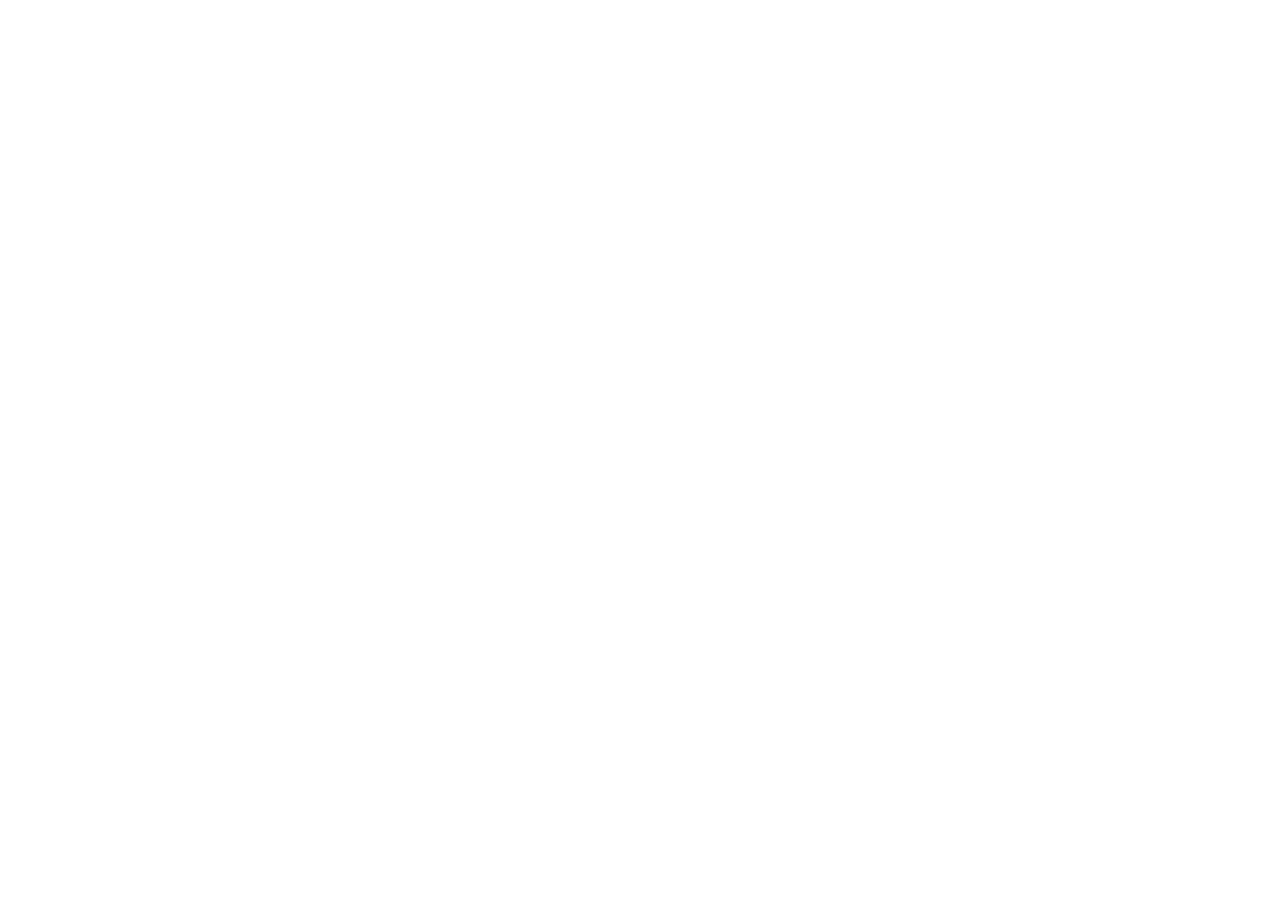
==== pages/sobre.html @ 2f2902b5 "Subindo alguns arquivos para padronizarmos o projeto" ====
<!DOCTYPE html>
<html lang="pt-br">
<head>
    <meta charset="UTF-8">
    <meta name="viewport" content="width=device-width, initial-scale=1.0">
    <title>Sobre</title>
</head>
<body>
    
</body>
</html>
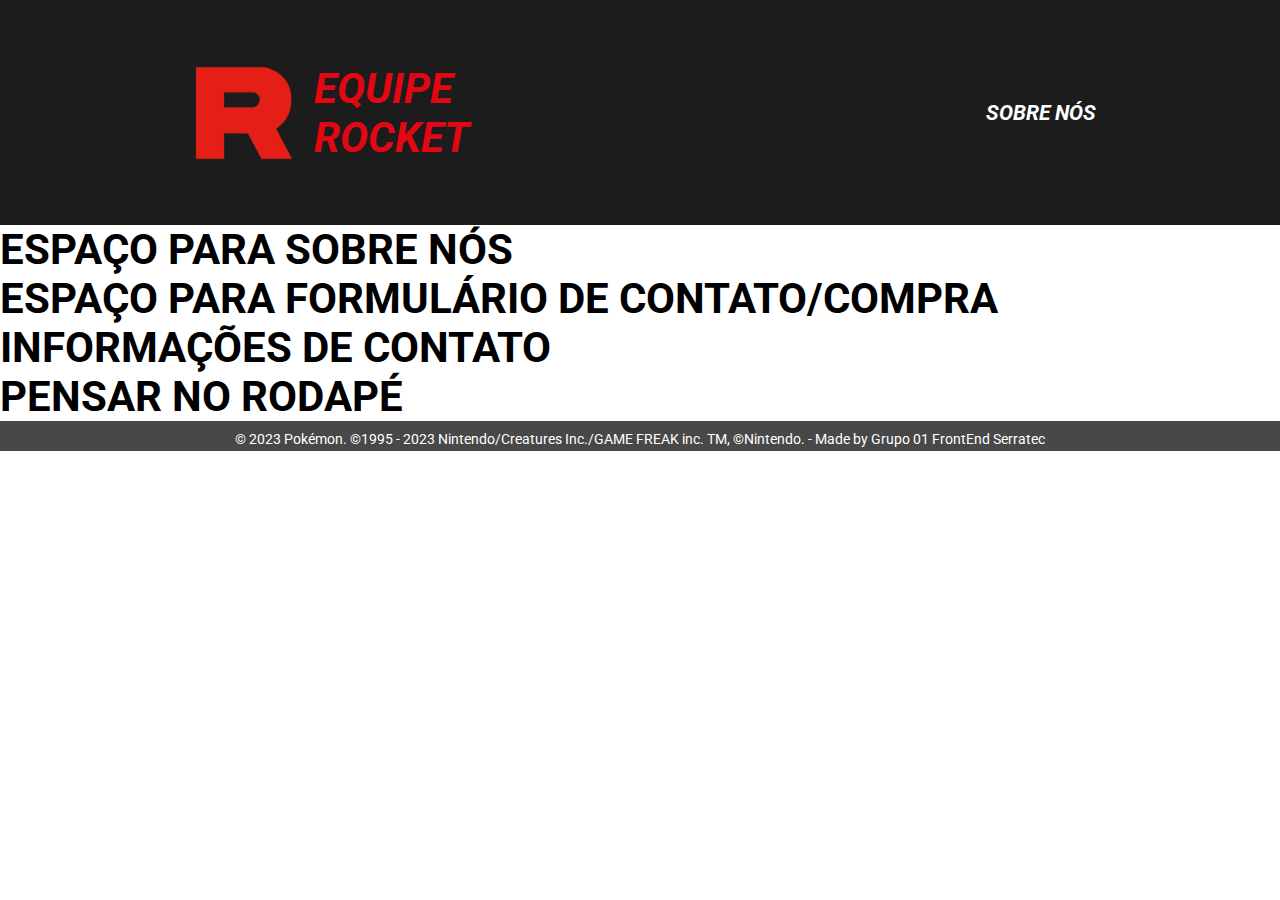
==== commit c874696b: "Segue mais alterações" ====
--- a/pages/sobre.html
+++ b/pages/sobre.html
@@ -4,8 +4,61 @@
     <meta charset="UTF-8">
     <meta name="viewport" content="width=device-width, initial-scale=1.0">
     <title>Sobre</title>
+    <title>Equipe Rocket</title>
+    <link rel="stylesheet" href="../css/bootstrap-grid.min.css">
+    <link rel="stylesheet" href="https://cdnjs.cloudflare.com/ajax/libs/font-awesome/5.15.3/css/all.min.css">
+    <link rel="stylesheet" href="../css/base.css">
+    <link rel="stylesheet" href="../css/layout.css">
+    <link rel="stylesheet" href="../css/componentes.css">
+    <link rel="preconnect" href="https://fonts.gstatic.com" crossorigin>
+    <link
+        href="https://fonts.googleapis.com/css2?family=Roboto:ital,wght@0,100;0,300;0,400;0,500;0,700;0,900;1,100;1,300;1,400;1,500;1,700;1,900&display=swap"
+        rel="stylesheet">
+    <link rel="shortcut icon" href="../img/meouth_favcon.ico" type="image/x-icon">
 </head>
 <body>
-    
+    <!-- CABEÇALHO -->
+    <header class="layout-cabecalho">
+        <a href="http://127.0.0.1:5500/index.html">
+            <div class="logo">
+                <img src="../img/Team_Rocket_Logo.png" alt="Logo Equipe Rocket">
+                <h1>EQUIPE ROCKET</h1>
+            </div>
+        </a>
+        <nav>
+            <a href="http://127.0.0.1:5500/pages/sobre.html">SOBRE NÓS</a>
+        </nav>
+    </header>
+    <!-- FIM CABEÇALHO -->
+
+    <!-- Espaço para o Sobre nós -->
+    <section>
+        <h1>ESPAÇO PARA SOBRE NÓS</h1>
+    </section>
+    <!-- Fim do espaço sobre nós -->
+
+    <!-- ESPAÇO PARA FORMULÁRIO -->
+    <section>
+        <h1>ESPAÇO PARA FORMULÁRIO DE CONTATO/COMPRA</h1>
+    </section>
+    <!-- FIM DO ESPAÇO PARA FORMULÁRIO -->
+
+    <!-- INICIO INFORMAÇÕES DE CONTATO -->
+    <section>
+        <h1>INFORMAÇÕES DE CONTATO</h1>
+    </section>
+    <!-- FIM INFORMAÇÕES DE CONTATO -->
+
+    <!-- RODAPÉ (PENSAR) -->
+    <footer>
+        <h1>PENSAR NO RODAPÉ</h1>
+    </footer>
+
+    <!-- COPYRIGHT -->
+    <footer class="copyright">
+        <p>&copy; 2023 Pokémon. &copy;1995 - 2023 Nintendo/Creatures Inc./GAME FREAK inc. TM, &copy;Nintendo. - Made by
+            Grupo 01 FrontEnd Serratec</p>
+    </footer>
+    <!-- FIM COPYRIGHT -->
 </body>
 </html>--- a/css/base.css
+++ b/css/base.css
@@ -0,0 +1,65 @@
+*{
+    margin: 0;
+    padding: 0;
+    
+    font-family: 'Roboto', sans-serif;
+    font-size: 14px;
+    box-sizing: border-box;
+}
+
+@media screen and (max-width: 768px) {
+    h1 {
+        font-size: 2.5rem; /* Tamanho responsivo para h1 */
+    }
+
+    h2 {
+        font-size: 2rem; /* Tamanho responsivo para h2 */
+    }
+
+    h3 {
+        font-size: 1.75rem; /* Tamanho responsivo para h3 */
+    }
+
+    h4 {
+        font-size: 1.5rem; /* Tamanho responsivo para h4 */
+    }
+
+    h5 {
+        font-size: 1.25rem; /* Tamanho responsivo para h5 */
+    }
+
+    h6 {
+        font-size: 1rem; /* Tamanho responsivo para h6 */
+    }
+}
+
+
+@media screen and (min-width: 769px) {
+    h1 {
+        font-size: 3rem; /* Tamanho responsivo para h1 */
+    }
+
+    h2 {
+        font-size: 2.5rem; /* Tamanho responsivo para h2 */
+    }
+
+    h3 {
+        font-size: 2rem; /* Tamanho responsivo para h3 */
+    }
+
+    h4 {
+        font-size: 1.75rem; /* Tamanho responsivo para h4 */
+    }
+
+    h5 {
+        font-size: 1.5rem; /* Tamanho responsivo para h5 */
+    }
+
+    h6 {
+        font-size: 1.25rem; /* Tamanho responsivo para h6 */
+    }
+}
+
+@media (max-width: 800px){
+    
+}--- a/css/layout.css
+++ b/css/layout.css
@@ -0,0 +1,124 @@
+.layout-cabecalho {
+    width: 100%;
+    height: 25vh;
+
+    display: flex;
+    justify-content: space-around;
+    align-items: center;
+
+    color: #ffffff;
+    background-color: #1c1c1c;
+}
+
+body {
+    width: 100%;
+    min-height: 100vh;
+}
+
+.logo {
+    height: 10vh;
+    max-width: 80%;
+
+    display: flex;
+    align-items: center;
+}
+
+.layout-principal {
+    background-color: #000000;
+}
+
+.container-principal {
+    margin: 15vh auto;
+    margin-top: -5px;
+    margin-left: 10%;
+    margin-right: 10%;
+    padding-top: 30px;
+    padding-bottom: 30px;
+    max-width: 80%;
+
+    display: flex;
+    align-items: center;
+}
+
+.layout-carrossel {
+    display: flex;
+    align-items: center;
+
+    background-color: #e6e6e6;
+}
+
+.container-carrossel>h1 {
+    text-align: center;
+}
+
+.layout-depoimentos {
+    padding-top: 30px;
+    margin-bottom: -140px;
+    padding-bottom: 30px;
+
+    background-color: #1c1c1c;
+}
+
+.linha-horizontal {
+    margin: 30px auto;
+    max-width: 70%;
+    
+    background-color: #e6e6e6;
+    
+    border: none;
+    height: 1px;
+}
+
+.layout-rodape {
+    padding-top: 20px;
+    padding-bottom: 30px;
+
+    background-color: #000000; 
+}
+
+.container-rodape {
+    margin: 0 auto;
+    max-width: 80%;  
+
+    display: flex;
+    justify-content: space-evenly;
+    align-items: center;
+}
+
+.info-empresa {
+    margin-top: 15px;
+    margin-bottom: 15px;
+
+    text-align: center;
+
+    color: #e6e6e6;
+}
+
+.redes-sociais {
+    margin-top: 15px;
+    margin-bottom: 15px;
+
+    text-align: center;
+
+    color: #e6e6e6;
+}
+
+.rodape-logo{
+    margin-top: 15px;
+    margin-bottom: 15px;
+
+    display: flex;
+    align-items: center;
+    justify-content: center;
+}
+
+.copyright {
+    padding-top: 10px;
+    padding-bottom: 4px;
+    margin-bottom: -10px;
+
+    text-align: center;
+
+    background-color: #484848;
+    color: #ffffff;
+}--- a/css/componentes.css
+++ b/css/componentes.css
@@ -0,0 +1,94 @@
+.layout-cabecalho a {
+    text-decoration: none;
+ }
+ 
+ .layout-cabecalho img {
+     width: 120px;
+ }
+
+ .layout-cabecalho h1 {
+    margin-left: 10px;
+
+    color: #E30613;
+
+    font-style: italic;
+}
+
+.layout-cabecalho a {
+    color: #ffffff;
+
+    text-decoration: none;
+    font-weight: bold;
+    font-size: 1.5rem;
+    font-style: italic;
+}
+
+.layout-cabecalho a:hover{
+    color: #E30613;
+}
+
+.texto-principal>h1 {
+    color: #E30613;
+
+    font-style: italic;
+}
+
+.texto-principal>p {
+    color: #ffffff;
+
+    font-size: 1.5em;
+}
+
+.titulo-depoimento {
+    color: #E30613;
+
+    font-style: italic;
+    text-align: center;
+}
+
+.depoimento>h4 {
+    margin-top: 10px;
+    margin-bottom: 10px;
+
+    text-align: center;
+    
+    color: #1E9EE3;
+    
+    font-style: italic;
+}
+
+.depoimento__autor {
+    text-align: center;
+}
+
+.depoimento>blockquote {
+    padding-top: 20px;
+    padding-bottom: 25px;
+    margin: 0 auto;
+    max-width: 80%;
+
+    text-align: center;
+    font-size: 1.25em;
+
+    color: #ffffff;
+}
+
+.info-empresa h3 {
+    margin-bottom: 15px;
+}
+
+.icons-container {
+    margin-top: 20px;
+}
+
+.icon-redes-sociais {
+    margin-right: 15px;
+
+    color: #E30613;
+    
+    font-size: 30px;
+}
+
+.rodape-logo>img {
+    max-width: 100px;
+}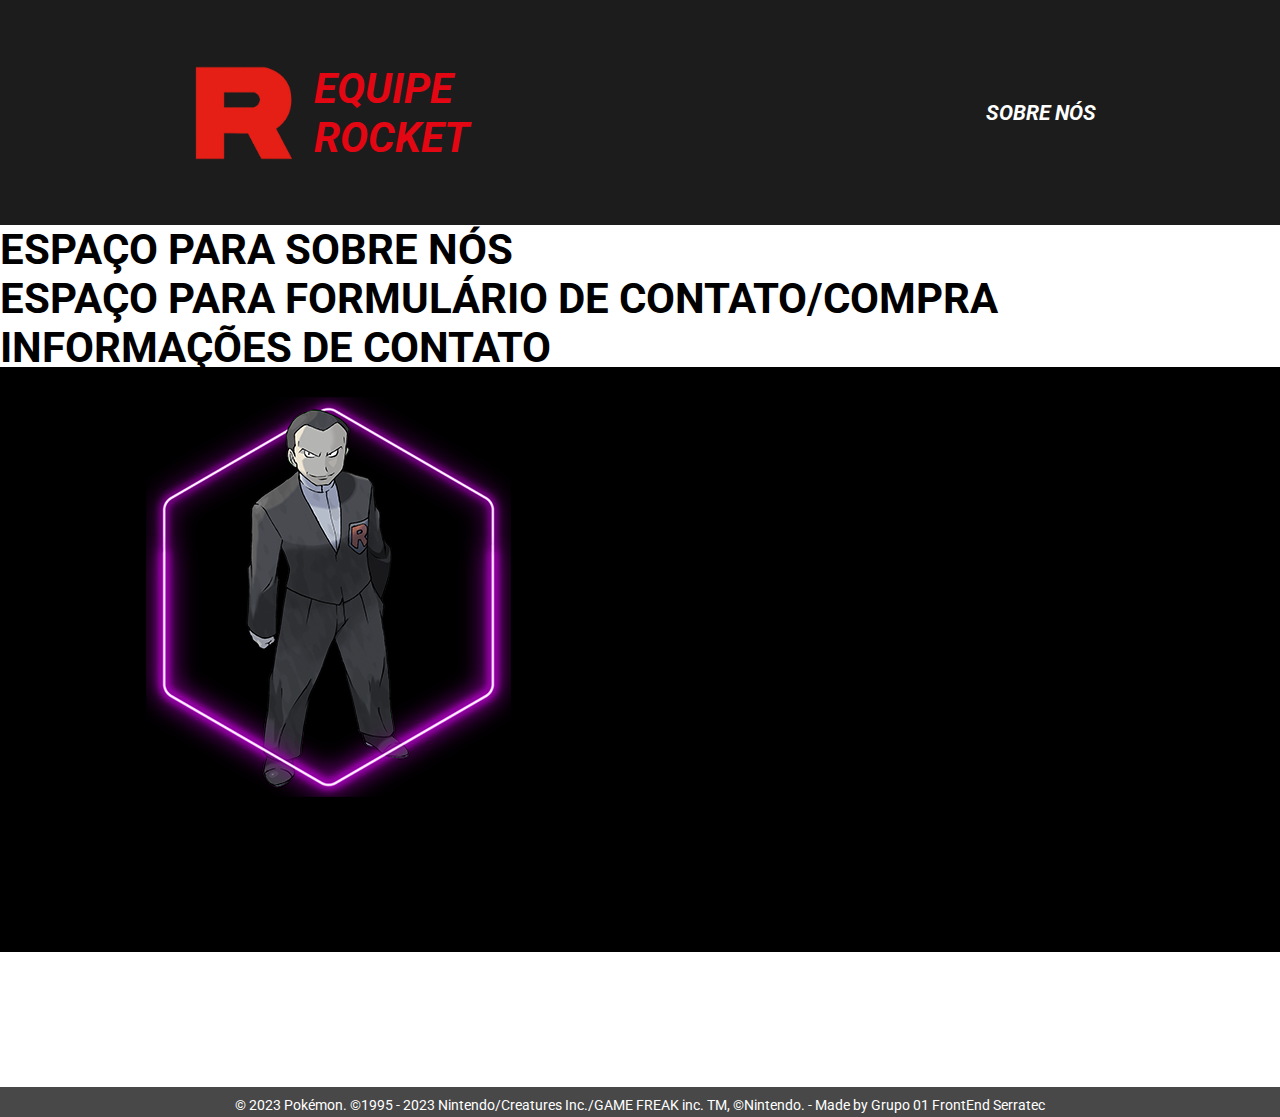
==== commit bf463d18: "Segue mais alterações" ====
--- a/pages/sobre.html
+++ b/pages/sobre.html
@@ -1,5 +1,6 @@
 <!DOCTYPE html>
 <html lang="pt-br">
+
 <head>
     <meta charset="UTF-8">
     <meta name="viewport" content="width=device-width, initial-scale=1.0">
@@ -16,6 +17,7 @@
         rel="stylesheet">
     <link rel="shortcut icon" href="../img/meouth_favcon.ico" type="image/x-icon">
 </head>
+
 <body>
     <!-- CABEÇALHO -->
     <header class="layout-cabecalho">
@@ -50,8 +52,25 @@
     <!-- FIM INFORMAÇÕES DE CONTATO -->
 
     <!-- RODAPÉ (PENSAR) -->
-    <footer>
-        <h1>PENSAR NO RODAPÉ</h1>
+    <footer class="layout-principal">
+        <div class="container-principal">
+            <div class="nosso-lider">
+                <img src="../img/Giovanni.png" alt="Giovanni">
+                <div>
+                    <h1>NOSSO LÍDER</h1>
+                </div>
+                <div>
+                    <h2>Decolando na velocidade da luz!</h2>
+                </div>
+                <blockquote>
+                    A Equipe Rocket é a vanguarda da excelência, uma força imparável determinada a conquistar o mundo
+                    Pokémon e
+                    moldá-lo à nossa imagem. Não há obstáculo que não possamos superar, nenhum desafio que não possamos
+                    vencer.
+                    Preparem-se para testemunhar a ascensão da Equipe Rocket!
+                </blockquote>
+            </div>
+        </div>
     </footer>
 
     <!-- COPYRIGHT -->
@@ -61,4 +80,5 @@
     </footer>
     <!-- FIM COPYRIGHT -->
 </body>
+
 </html>--- a/css/layout.css
+++ b/css/layout.css
@@ -121,4 +121,73 @@
 
     background-color: #484848;
     color: #ffffff;
-}+}
+
+
+/*---------------------------------------------------------------------*/
+
+*{
+    box-sizing: border-box;
+}
+
+.slideshow-container {
+    max-width: 100vw;
+    position: relative;
+    margin: auto;   
+    background-color: black;    
+}
+.imagem img {
+    width: 100%;
+}
+.texto p {
+    height: 100%;
+    padding: 10%;
+    text-align: justify;
+    margin: 0 auto;
+    width:100%;
+    background-color: whitesmoke;
+}
+.anterior, .proximo {
+    cursor: pointer;
+    position: absolute;
+    top: 50%;
+    width: auto;
+    margin-top: -22px;
+    padding: 16px;
+    color: white;
+    font-weight: bold;
+    font-size: 18px;
+    transition: 0.6s ease;
+    border-radius: 0 3px 3px 0;
+    user-select: none;
+  }
+  .proximo {
+    right: 0;
+    border-radius: 3px 0 0 3px;
+  }  
+  /* On hover, add a black background color with a little bit see-through */
+  .anterior:hover, .proximo:hover {
+    background-color: rgba(144, 21, 21, 0.8);
+  }
+.dot {
+    cursor: pointer;
+    height: 15px;
+    width: 15px;
+    margin: 0 2px;
+    background-color: #bbb;
+    border-radius: 50%;
+    display: inline-block;
+    transition: background-color 0.6s ease;
+  }
+  .active, .dot:hover {
+    background-color: #717171;
+  }
+  .passa {
+    animation-name: fade;
+    animation-duration: 1.5s;
+  }  
+  @keyframes fade {
+    from {opacity: .4}
+    to {opacity: 1}
+  }
+  
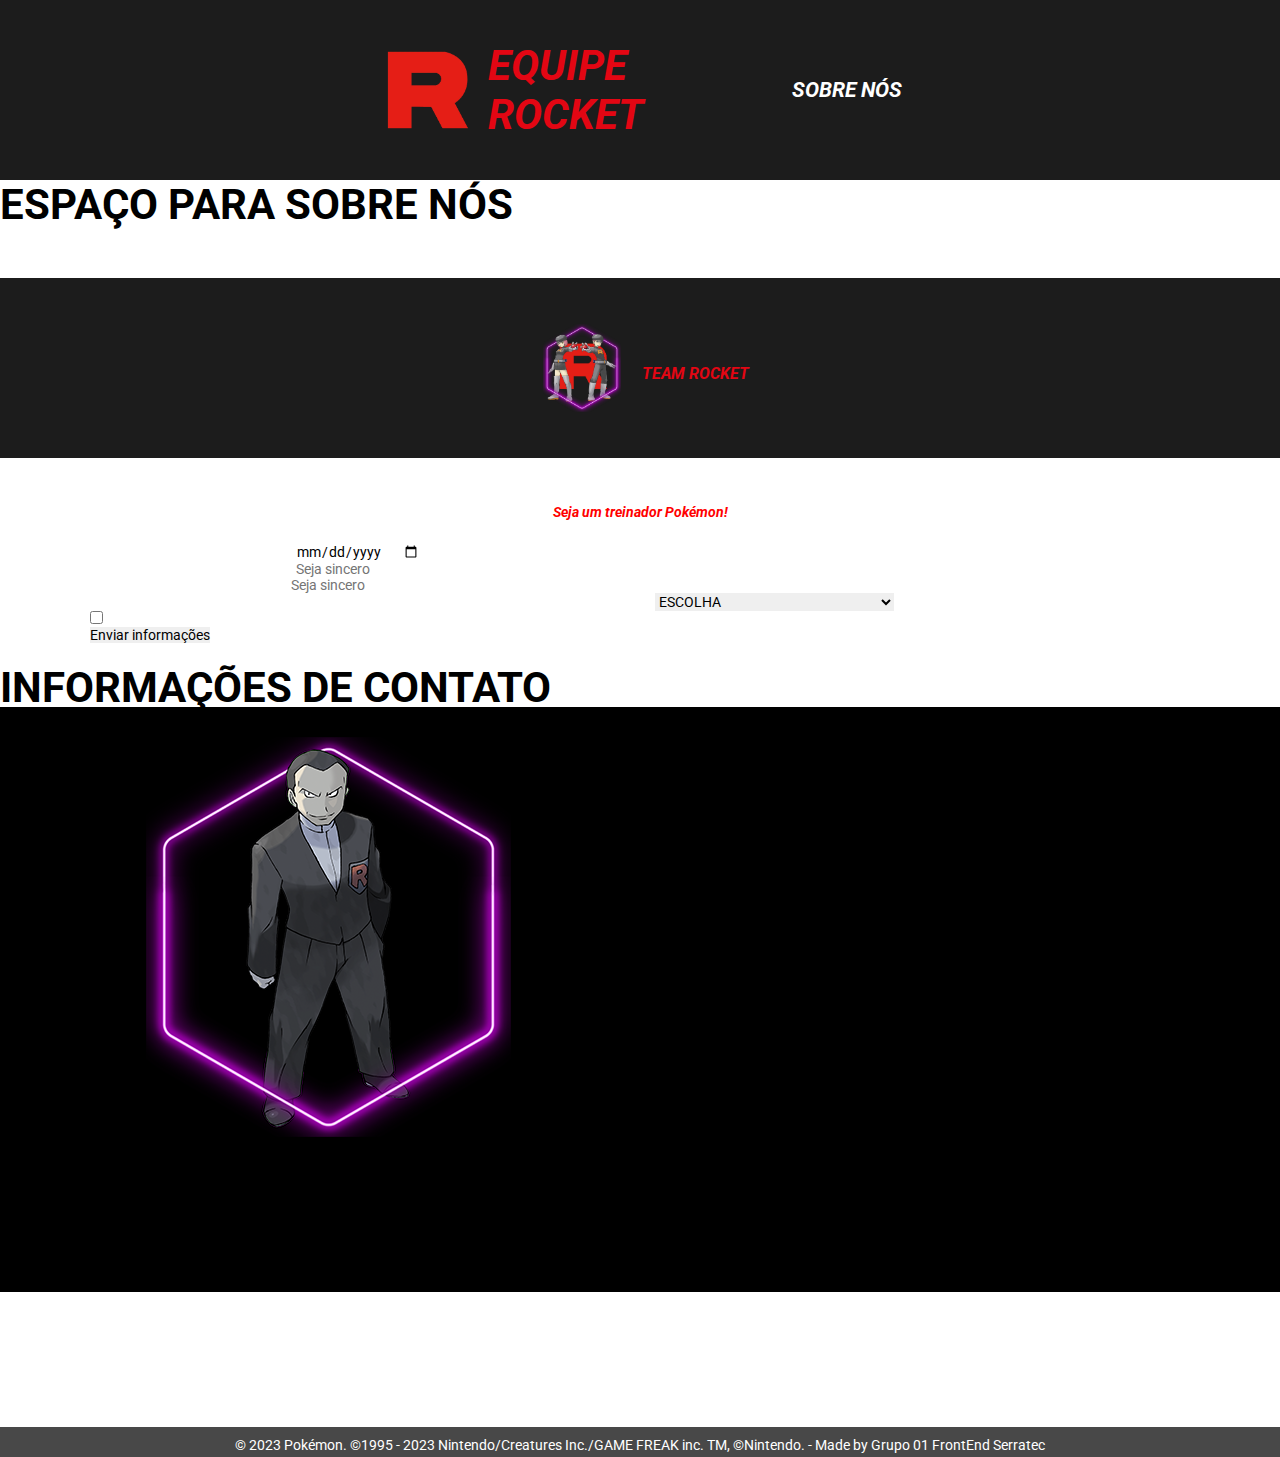
==== commit 5d0416a8: "formulario" ====
--- a/pages/sobre.html
+++ b/pages/sobre.html
@@ -16,6 +16,8 @@
         href="https://fonts.googleapis.com/css2?family=Roboto:ital,wght@0,100;0,300;0,400;0,500;0,700;0,900;1,100;1,300;1,400;1,500;1,700;1,900&display=swap"
         rel="stylesheet">
     <link rel="shortcut icon" href="../img/meouth_favcon.ico" type="image/x-icon">
+    <link rel="stylesheet" href="/css/form.css">
+    <link rel="stylesheet" href="https://cdn.jsdelivr.net/npm/bootstrap@4.6.2/dist/css/bootstrap.min.css" integrity="sha384-xOolHFLEh07PJGoPkLv1IbcEPTNtaed2xpHsD9ESMhqIYd0nLMwNLD69Npy4HI+N" crossorigin="anonymous" />
 </head>
 
 <body>
@@ -40,8 +42,71 @@
     <!-- Fim do espaço sobre nós -->
 
     <!-- ESPAÇO PARA FORMULÁRIO -->
-    <section>
+    <section class="myBackground">
         <h1>ESPAÇO PARA FORMULÁRIO DE CONTATO/COMPRA</h1>
+            <header class="layout-cabecalho">
+                <div class="logo">
+                    <img src="../img/Team_Rocket_Grunts.png" alt="Logo Equipe Rocket" width="90px">
+                    <h1 id="topo">TEAM ROCKET</h1>
+                </div>
+            </header>
+        
+            <nav class="container">
+            <div class="d-flex justify-content-center">
+                <h1 class="h1"><em>Seja um treinador Pokémon!</em></h1> 
+            </div>
+            
+            <div class="d-inline-flex p-5 bd-highlight">
+                <form class="row g-3">
+                    <div class="col-md-6">
+                      <label for="name" class="form-label">Informe seu novo vulgo de treinador</label>
+                      <input type="text" class="form-control" id="Digite seu nome"  required>
+                    </div>
+                    <div class="col-md-6">
+                      <label for="inputEmail" class="form-label">Informe seu email</label>
+                      <input type="email" class="form-control" id="Digite seu email"  required>
+                    </div>
+                    <div class="col-12">
+                      <label for="inputDate" class="form-label">Informe sua data de Nascimento</label>
+                      <input type="date" class="form-control" id="inputDate" placeholder="data/mês/ano"  required>
+                    </div>
+                    <div class="col-12">
+                      <label for="inputQuest" class="form-label">Por que você quer um Pokémon?</label>
+                      <input type="text" class="form-control" id="inputQuest" placeholder="Seja sincero"  required>
+                    </div>
+                    <div class="col-md-6">
+                      <label for="inputCity" class="form-label">Já teve problema com a polícia?</label>
+                      <input type="text" class="form-control" id="inputCity" placeholder="Seja sincero"  required>
+                    </div>
+                    <div class="col-md-4">
+                      <label for="inputState" class="form-label"  required>Onde deseja receber seu pokemon?</label>
+                      <select id="inputState" class="form-select">
+                        <option selected>ESCOLHA</option>
+                        <option>Minha casa</option>
+                        <option>Na Rua</option>
+                        <option>Solta no meio da rua que eu me viro</option>
+                      </select>
+                    </div>
+                    <div class="col-md-2">
+                      <label for="inputZip" class="form-label">CEP para entrega</label>
+                      <input type="text" class="form-control" id="inputZip" required>
+                    </div>
+                    <div class="col-12">
+                      <div class="form-check">
+                        <input class="form-check-input" type="checkbox" id="gridCheck"  required>
+                        <label class="form-check-label" for="gridCheck">
+                          Por minha conta em risco
+                        </label>
+                      </div>
+                    </div>
+                    <div class="col-12">
+                      <button type="submit" class="btn btn-danger" >Enviar informações</button>
+                
+                    </div>
+                    
+                  </form>
+                </div>
+            </nav>
     </section>
     <!-- FIM DO ESPAÇO PARA FORMULÁRIO -->
 
--- a/css/form.css
+++ b/css/form.css
@@ -0,0 +1,64 @@
+* {
+    padding: 0;
+    margin: 0;
+    vertical-align: baseline;
+    list-style: none;
+    border: 0
+}
+
+.h1{
+    color: red;
+    text-align: center;
+}
+
+.container {
+    padding: 20px;   
+}
+
+.myBackground {
+    background-image: url(/IMG/backgroundForm.png);
+    background-size: cover;
+    color: white;
+}
+
+.layout-cabecalho {
+    width: 100%;
+    height: 20vh;
+
+    display: flex;
+    justify-content:center;
+    align-items:center;
+}
+
+.layout-cabecalho img {
+    width: 100px;
+}
+
+.layout-cabecalho h1#topo {
+    margin-left: 10px;
+    color: #E30613;
+    font-style: italic;
+    font-size:medium;
+    margin-top: 10px;
+}
+
+.logo {
+    height: 10vh;
+    max-width: 80%;
+
+    display: flex;
+    align-items: center;
+}
+
+
+.texto-principal>h1#topo {
+    color: #E30613;
+
+    font-style: italic;
+}
+
+.texto-principal>p {
+    color: #ffffff;
+
+    font-size: 2em;
+}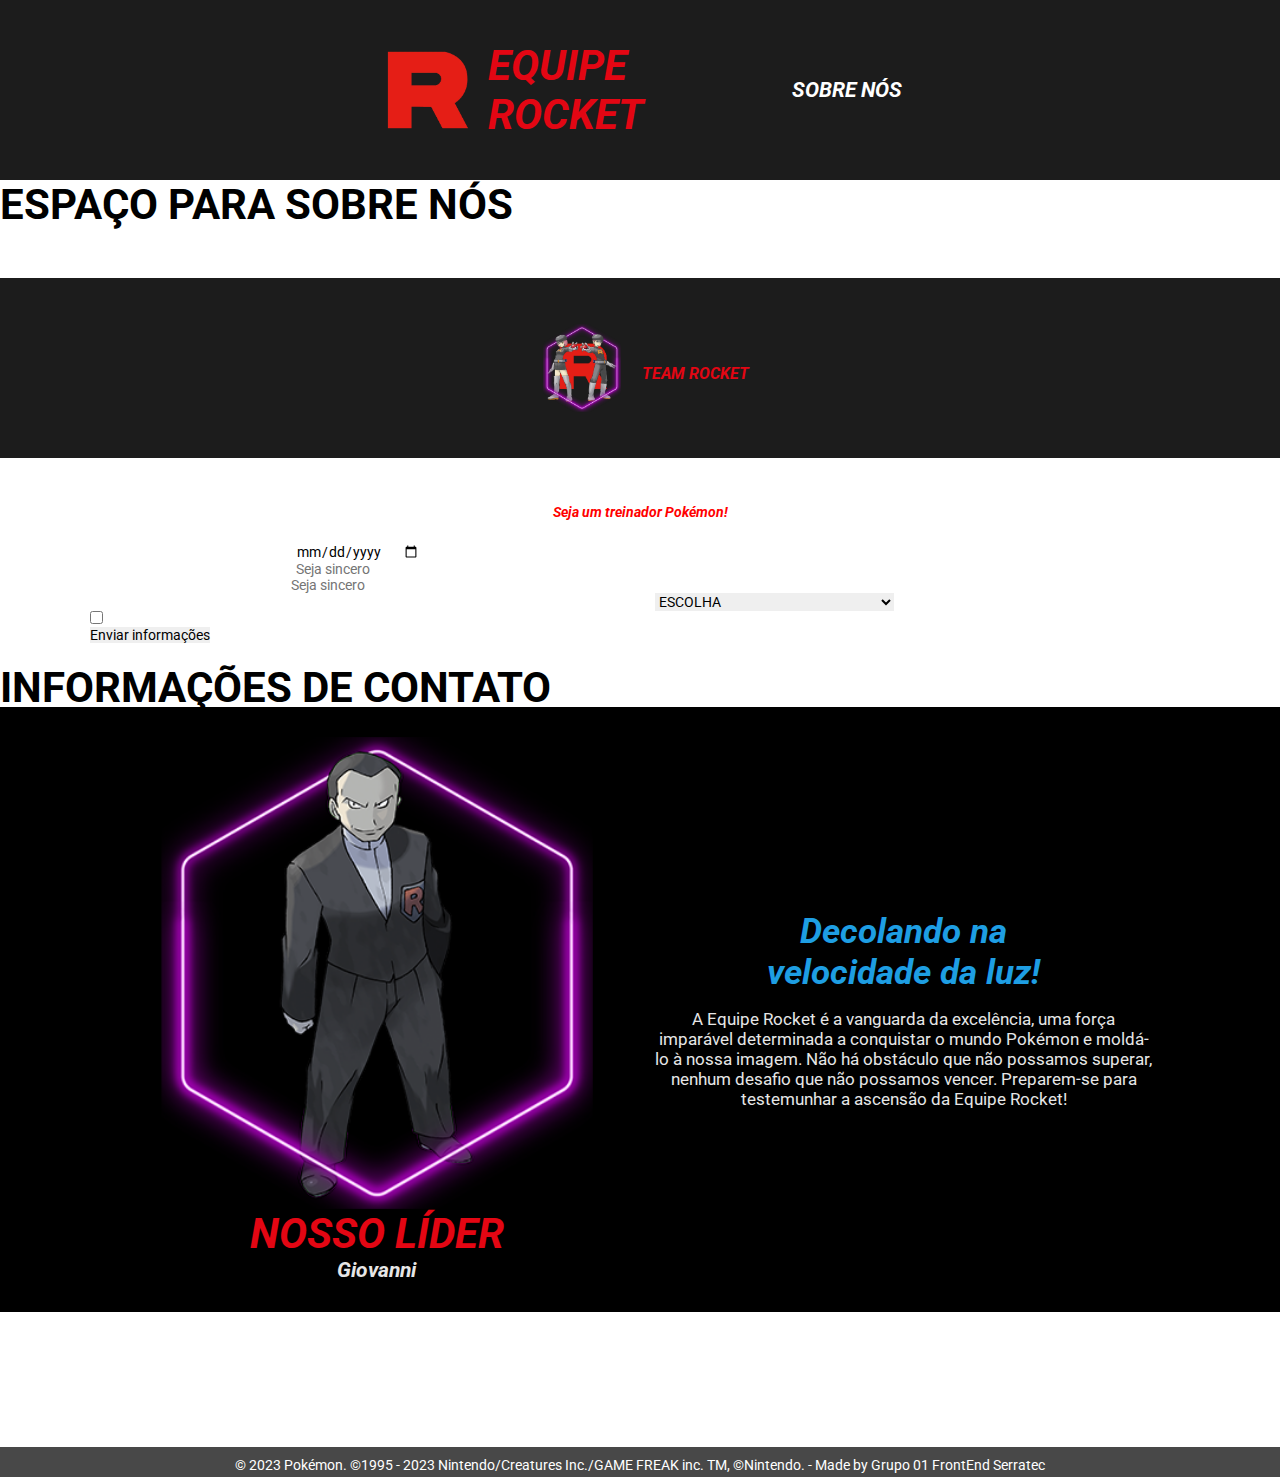
==== commit bd6b6f16: "Segue mais atualizações" ====
--- a/pages/sobre.html
+++ b/pages/sobre.html
@@ -2,148 +2,151 @@
 <html lang="pt-br">
 
 <head>
-    <meta charset="UTF-8">
-    <meta name="viewport" content="width=device-width, initial-scale=1.0">
-    <title>Sobre</title>
-    <title>Equipe Rocket</title>
-    <link rel="stylesheet" href="../css/bootstrap-grid.min.css">
-    <link rel="stylesheet" href="https://cdnjs.cloudflare.com/ajax/libs/font-awesome/5.15.3/css/all.min.css">
-    <link rel="stylesheet" href="../css/base.css">
-    <link rel="stylesheet" href="../css/layout.css">
-    <link rel="stylesheet" href="../css/componentes.css">
-    <link rel="preconnect" href="https://fonts.gstatic.com" crossorigin>
-    <link
-        href="https://fonts.googleapis.com/css2?family=Roboto:ital,wght@0,100;0,300;0,400;0,500;0,700;0,900;1,100;1,300;1,400;1,500;1,700;1,900&display=swap"
-        rel="stylesheet">
-    <link rel="shortcut icon" href="../img/meouth_favcon.ico" type="image/x-icon">
-    <link rel="stylesheet" href="/css/form.css">
-    <link rel="stylesheet" href="https://cdn.jsdelivr.net/npm/bootstrap@4.6.2/dist/css/bootstrap.min.css" integrity="sha384-xOolHFLEh07PJGoPkLv1IbcEPTNtaed2xpHsD9ESMhqIYd0nLMwNLD69Npy4HI+N" crossorigin="anonymous" />
+  <meta charset="UTF-8">
+  <meta name="viewport" content="width=device-width, initial-scale=1.0">
+  <title>Sobre</title>
+  <title>Equipe Rocket</title>
+  <link rel="stylesheet" href="../css/bootstrap-grid.min.css">
+  <link rel="stylesheet" href="https://cdnjs.cloudflare.com/ajax/libs/font-awesome/5.15.3/css/all.min.css">
+  <link rel="stylesheet" href="../css/base.css">
+  <link rel="stylesheet" href="../css/layout.css">
+  <link rel="stylesheet" href="../css/componentes.css">
+  <link rel="preconnect" href="https://fonts.gstatic.com" crossorigin>
+  <link
+    href="https://fonts.googleapis.com/css2?family=Roboto:ital,wght@0,100;0,300;0,400;0,500;0,700;0,900;1,100;1,300;1,400;1,500;1,700;1,900&display=swap"
+    rel="stylesheet">
+  <link rel="shortcut icon" href="../img/meouth_favcon.ico" type="image/x-icon">
+  <link rel="stylesheet" href="/css/form.css">
+  <link rel="stylesheet" href="https://cdn.jsdelivr.net/npm/bootstrap@4.6.2/dist/css/bootstrap.min.css"
+    integrity="sha384-xOolHFLEh07PJGoPkLv1IbcEPTNtaed2xpHsD9ESMhqIYd0nLMwNLD69Npy4HI+N" crossorigin="anonymous" />
 </head>
 
 <body>
-    <!-- CABEÇALHO -->
+  <!-- CABEÇALHO -->
+  <header class="layout-cabecalho">
+    <a href="http://127.0.0.1:5500/index.html">
+      <div class="logo">
+        <img src="../img/Team_Rocket_Logo.png" alt="Logo Equipe Rocket">
+        <h1>EQUIPE ROCKET</h1>
+      </div>
+    </a>
+    <nav>
+      <a href="http://127.0.0.1:5500/pages/sobre.html">SOBRE NÓS</a>
+    </nav>
+  </header>
+  <!-- FIM CABEÇALHO -->
+
+  <!-- Espaço para o Sobre nós -->
+  <section>
+    <h1>ESPAÇO PARA SOBRE NÓS</h1>
+  </section>
+  <!-- Fim do espaço sobre nós -->
+
+  <!-- ESPAÇO PARA FORMULÁRIO -->
+  <section class="myBackground">
+    <h1>ESPAÇO PARA FORMULÁRIO DE CONTATO/COMPRA</h1>
     <header class="layout-cabecalho">
-        <a href="http://127.0.0.1:5500/index.html">
-            <div class="logo">
-                <img src="../img/Team_Rocket_Logo.png" alt="Logo Equipe Rocket">
-                <h1>EQUIPE ROCKET</h1>
+      <div class="logo">
+        <img src="../img/Team_Rocket_Grunts.png" alt="Logo Equipe Rocket" width="90px">
+        <h1 id="topo">TEAM ROCKET</h1>
+      </div>
+    </header>
+
+    <nav class="container">
+      <div class="d-flex justify-content-center">
+        <h1 class="h1"><em>Seja um treinador Pokémon!</em></h1>
+      </div>
+
+      <div class="d-inline-flex p-5 bd-highlight">
+        <form class="row g-3">
+          <div class="col-md-6">
+            <label for="name" class="form-label">Informe seu novo vulgo de treinador</label>
+            <input type="text" class="form-control" id="Digite seu nome" required>
+          </div>
+          <div class="col-md-6">
+            <label for="inputEmail" class="form-label">Informe seu email</label>
+            <input type="email" class="form-control" id="Digite seu email" required>
+          </div>
+          <div class="col-12">
+            <label for="inputDate" class="form-label">Informe sua data de Nascimento</label>
+            <input type="date" class="form-control" id="inputDate" placeholder="data/mês/ano" required>
+          </div>
+          <div class="col-12">
+            <label for="inputQuest" class="form-label">Por que você quer um Pokémon?</label>
+            <input type="text" class="form-control" id="inputQuest" placeholder="Seja sincero" required>
+          </div>
+          <div class="col-md-6">
+            <label for="inputCity" class="form-label">Já teve problema com a polícia?</label>
+            <input type="text" class="form-control" id="inputCity" placeholder="Seja sincero" required>
+          </div>
+          <div class="col-md-4">
+            <label for="inputState" class="form-label" required>Onde deseja receber seu pokemon?</label>
+            <select id="inputState" class="form-select">
+              <option selected>ESCOLHA</option>
+              <option>Minha casa</option>
+              <option>Na Rua</option>
+              <option>Solta no meio da rua que eu me viro</option>
+            </select>
+          </div>
+          <div class="col-md-2">
+            <label for="inputZip" class="form-label">CEP para entrega</label>
+            <input type="text" class="form-control" id="inputZip" required>
+          </div>
+          <div class="col-12">
+            <div class="form-check">
+              <input class="form-check-input" type="checkbox" id="gridCheck" required>
+              <label class="form-check-label" for="gridCheck">
+                Por minha conta em risco
+              </label>
             </div>
-        </a>
-        <nav>
-            <a href="http://127.0.0.1:5500/pages/sobre.html">SOBRE NÓS</a>
-        </nav>
-    </header>
-    <!-- FIM CABEÇALHO -->
+          </div>
+          <div class="col-12">
+            <button type="submit" class="btn btn-danger">Enviar informações</button>
 
-    <!-- Espaço para o Sobre nós -->
-    <section>
-        <h1>ESPAÇO PARA SOBRE NÓS</h1>
-    </section>
-    <!-- Fim do espaço sobre nós -->
+          </div>
 
-    <!-- ESPAÇO PARA FORMULÁRIO -->
-    <section class="myBackground">
-        <h1>ESPAÇO PARA FORMULÁRIO DE CONTATO/COMPRA</h1>
-            <header class="layout-cabecalho">
-                <div class="logo">
-                    <img src="../img/Team_Rocket_Grunts.png" alt="Logo Equipe Rocket" width="90px">
-                    <h1 id="topo">TEAM ROCKET</h1>
-                </div>
-            </header>
-        
-            <nav class="container">
-            <div class="d-flex justify-content-center">
-                <h1 class="h1"><em>Seja um treinador Pokémon!</em></h1> 
-            </div>
-            
-            <div class="d-inline-flex p-5 bd-highlight">
-                <form class="row g-3">
-                    <div class="col-md-6">
-                      <label for="name" class="form-label">Informe seu novo vulgo de treinador</label>
-                      <input type="text" class="form-control" id="Digite seu nome"  required>
-                    </div>
-                    <div class="col-md-6">
-                      <label for="inputEmail" class="form-label">Informe seu email</label>
-                      <input type="email" class="form-control" id="Digite seu email"  required>
-                    </div>
-                    <div class="col-12">
-                      <label for="inputDate" class="form-label">Informe sua data de Nascimento</label>
-                      <input type="date" class="form-control" id="inputDate" placeholder="data/mês/ano"  required>
-                    </div>
-                    <div class="col-12">
-                      <label for="inputQuest" class="form-label">Por que você quer um Pokémon?</label>
-                      <input type="text" class="form-control" id="inputQuest" placeholder="Seja sincero"  required>
-                    </div>
-                    <div class="col-md-6">
-                      <label for="inputCity" class="form-label">Já teve problema com a polícia?</label>
-                      <input type="text" class="form-control" id="inputCity" placeholder="Seja sincero"  required>
-                    </div>
-                    <div class="col-md-4">
-                      <label for="inputState" class="form-label"  required>Onde deseja receber seu pokemon?</label>
-                      <select id="inputState" class="form-select">
-                        <option selected>ESCOLHA</option>
-                        <option>Minha casa</option>
-                        <option>Na Rua</option>
-                        <option>Solta no meio da rua que eu me viro</option>
-                      </select>
-                    </div>
-                    <div class="col-md-2">
-                      <label for="inputZip" class="form-label">CEP para entrega</label>
-                      <input type="text" class="form-control" id="inputZip" required>
-                    </div>
-                    <div class="col-12">
-                      <div class="form-check">
-                        <input class="form-check-input" type="checkbox" id="gridCheck"  required>
-                        <label class="form-check-label" for="gridCheck">
-                          Por minha conta em risco
-                        </label>
-                      </div>
-                    </div>
-                    <div class="col-12">
-                      <button type="submit" class="btn btn-danger" >Enviar informações</button>
-                
-                    </div>
-                    
-                  </form>
-                </div>
-            </nav>
-    </section>
-    <!-- FIM DO ESPAÇO PARA FORMULÁRIO -->
+        </form>
+      </div>
+    </nav>
+  </section>
+  <!-- FIM DO ESPAÇO PARA FORMULÁRIO -->
 
-    <!-- INICIO INFORMAÇÕES DE CONTATO -->
-    <section>
-        <h1>INFORMAÇÕES DE CONTATO</h1>
-    </section>
-    <!-- FIM INFORMAÇÕES DE CONTATO -->
+  <!-- INICIO INFORMAÇÕES DE CONTATO -->
+  <section>
+    <h1>INFORMAÇÕES DE CONTATO</h1>
+  </section>
+  <!-- FIM INFORMAÇÕES DE CONTATO -->
 
-    <!-- RODAPÉ (PENSAR) -->
-    <footer class="layout-principal">
-        <div class="container-principal">
-            <div class="nosso-lider">
-                <img src="../img/Giovanni.png" alt="Giovanni">
-                <div>
-                    <h1>NOSSO LÍDER</h1>
-                </div>
-                <div>
-                    <h2>Decolando na velocidade da luz!</h2>
-                </div>
-                <blockquote>
-                    A Equipe Rocket é a vanguarda da excelência, uma força imparável determinada a conquistar o mundo
-                    Pokémon e
-                    moldá-lo à nossa imagem. Não há obstáculo que não possamos superar, nenhum desafio que não possamos
-                    vencer.
-                    Preparem-se para testemunhar a ascensão da Equipe Rocket!
-                </blockquote>
-            </div>
+  <!-- RODAPÉ (PENSAR) -->
+  <footer class="layout-principal">
+    <div class="container-principal">
+      <div class="rodape-sobre row">
+        <div class="col-12 col-md-6">
+          <div class="rodape-imagem">
+            <img src="../img/Giovanni.png" alt="Giovanni" width="95%">
+          </div>
+          <h1>NOSSO LÍDER</h1>
+          <h5>Giovanni</h5>
+          <h3></h3>
         </div>
-    </footer>
-
-    <!-- COPYRIGHT -->
-    <footer class="copyright">
-        <p>&copy; 2023 Pokémon. &copy;1995 - 2023 Nintendo/Creatures Inc./GAME FREAK inc. TM, &copy;Nintendo. - Made by
-            Grupo 01 FrontEnd Serratec</p>
-    </footer>
-    <!-- FIM COPYRIGHT -->
+        <div class="layout-rodape-lider col-12 col-md-6">
+          <h2>Decolando na<br>velocidade da luz!</h2>
+          <br>
+          <blockquote>
+            A Equipe Rocket é a vanguarda da excelência, uma força imparável determinada a conquistar o
+            mundo Pokémon e moldá-lo à nossa imagem. Não há obstáculo que não possamos superar, nenhum
+            desafio que não possamos vencer. Preparem-se para testemunhar a ascensão da Equipe Rocket!
+          </blockquote>
+        </div>
+      </div>
+    </div>
+  </footer>
+  <!-- COPYRIGHT -->
+  <footer class="copyright">
+    <p>&copy; 2023 Pokémon. &copy;1995 - 2023 Nintendo/Creatures Inc./GAME FREAK inc. TM, &copy;Nintendo. - Made by
+      Grupo 01 FrontEnd Serratec</p>
+  </footer>
+  <!-- FIM COPYRIGHT -->
 </body>
 
 </html>--- a/css/componentes.css
+++ b/css/componentes.css
@@ -91,4 +91,59 @@
 
 .rodape-logo>img {
     max-width: 100px;
+}
+
+.rodape-sobre{
+    display: flex;
+    align-items: center;
+
+    color: #e6e6e6;
+}
+
+.rodape-sobre h1{
+    color: #E30613;
+    font-style: italic;
+    text-align: center;
+}
+
+.rodape-sobre h2{
+    color: #1E9EE3;
+
+    font-style: italic;
+    text-align: center;
+}
+
+.rodape-sobre h5{
+    text-align: center;
+    font-style: italic;
+}
+
+.rodape-sobre blockquote{
+    font-size: 1.2em;
+    text-align: center;
+    position: relative;
+}
+
+.rodape-imagem{
+    display: flex;
+    align-items: center;
+    justify-content: center;
+}
+
+.rodape-sobre > blockquote::before{
+    position: absolute;
+    left: 0;
+    top: -30px;
+    color: #e6e6e6;
+    font-size: 6em;
+    content: "\201C";
+}
+
+.rodape-sobre > blockquote::after{
+    position: absolute;
+    right: 0;
+    top: -30px;
+    color: #e6e6e6;
+    font-size: 6em;
+    content: "\201D";
 }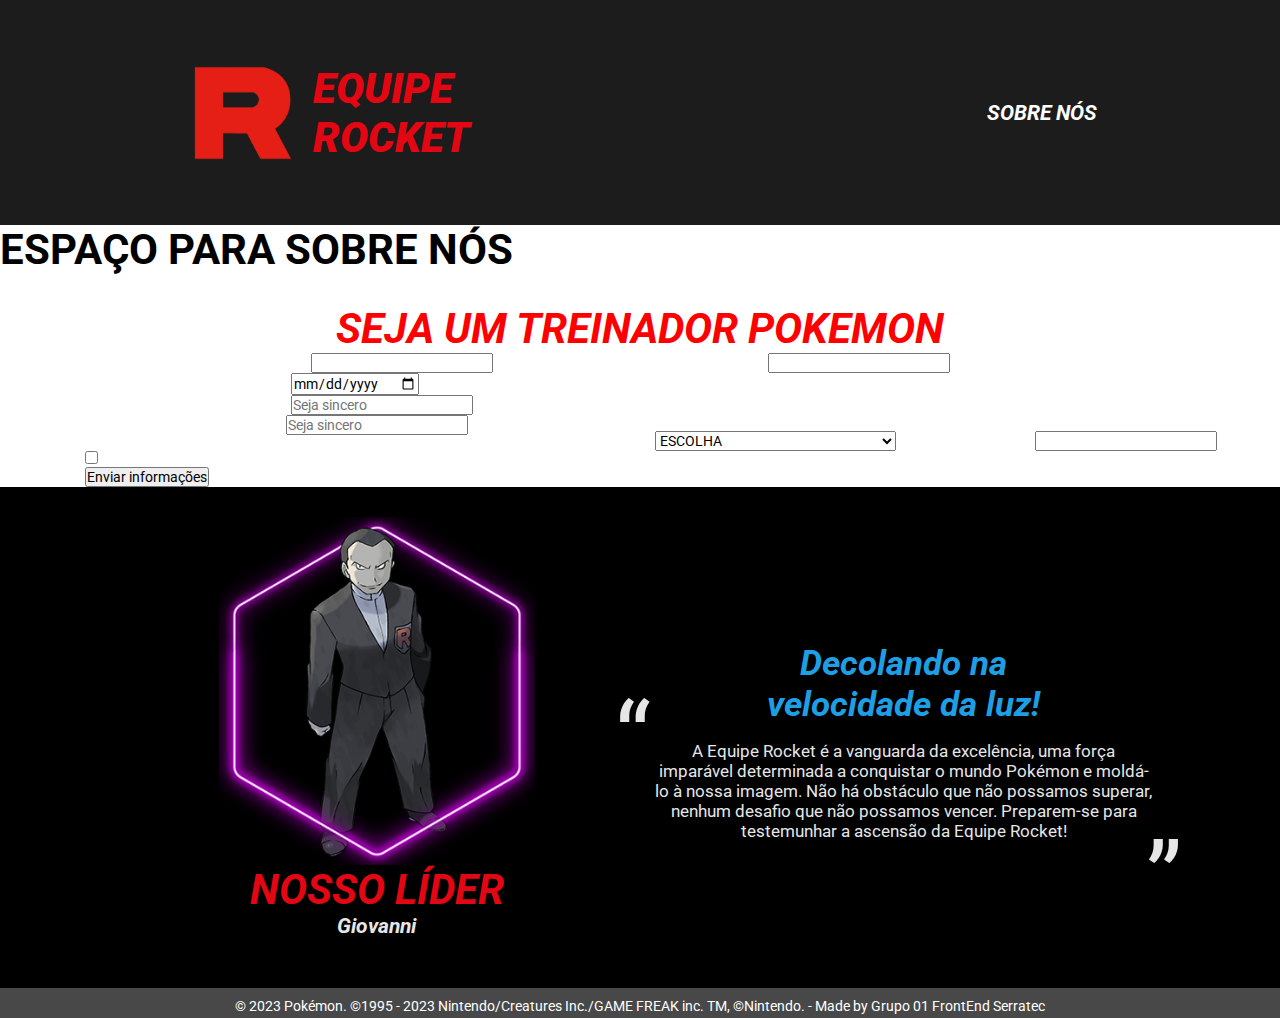
==== commit eb5a79b6: "Fiz algumas correções e organizei o código" ====
--- a/pages/sobre.html
+++ b/pages/sobre.html
@@ -16,7 +16,6 @@
     href="https://fonts.googleapis.com/css2?family=Roboto:ital,wght@0,100;0,300;0,400;0,500;0,700;0,900;1,100;1,300;1,400;1,500;1,700;1,900&display=swap"
     rel="stylesheet">
   <link rel="shortcut icon" href="../img/meouth_favcon.ico" type="image/x-icon">
-  <link rel="stylesheet" href="/css/form.css">
   <link rel="stylesheet" href="https://cdn.jsdelivr.net/npm/bootstrap@4.6.2/dist/css/bootstrap.min.css"
     integrity="sha384-xOolHFLEh07PJGoPkLv1IbcEPTNtaed2xpHsD9ESMhqIYd0nLMwNLD69Npy4HI+N" crossorigin="anonymous" />
 </head>
@@ -42,20 +41,13 @@
   </section>
   <!-- Fim do espaço sobre nós -->
 
-  <!-- ESPAÇO PARA FORMULÁRIO -->
+  <!-- FORMULÁRIO -->
   <section class="myBackground">
-    <h1>ESPAÇO PARA FORMULÁRIO DE CONTATO/COMPRA</h1>
-    <header class="layout-cabecalho">
-      <div class="logo">
-        <img src="../img/Team_Rocket_Grunts.png" alt="Logo Equipe Rocket" width="90px">
-        <h1 id="topo">TEAM ROCKET</h1>
-      </div>
-    </header>
 
+    <div class="d-flex justify-content-center">
+      <h1 class="titulo-contato">SEJA UM TREINADOR POKEMON</h1>
+    </div>
     <nav class="container">
-      <div class="d-flex justify-content-center">
-        <h1 class="h1"><em>Seja um treinador Pokémon!</em></h1>
-      </div>
 
       <div class="d-inline-flex p-5 bd-highlight">
         <form class="row g-3">
@@ -102,34 +94,32 @@
           </div>
           <div class="col-12">
             <button type="submit" class="btn btn-danger">Enviar informações</button>
-
           </div>
-
         </form>
       </div>
     </nav>
   </section>
-  <!-- FIM DO ESPAÇO PARA FORMULÁRIO -->
+  <!-- FIM DO FORMULÁRIO -->
 
-  <!-- INICIO INFORMAÇÕES DE CONTATO -->
+  <!-- CONTATO -->
   <section>
-    <h1>INFORMAÇÕES DE CONTATO</h1>
+    
   </section>
-  <!-- FIM INFORMAÇÕES DE CONTATO -->
+  <!-- FIM DO CONTATO -->
 
-  <!-- RODAPÉ (PENSAR) -->
+  <!-- RODAPÉ -->
   <footer class="layout-principal">
-    <div class="container-principal">
+    <div class="container-rodape-sobre">
       <div class="rodape-sobre row">
         <div class="col-12 col-md-6">
           <div class="rodape-imagem">
-            <img src="../img/Giovanni.png" alt="Giovanni" width="95%">
+            <img src="../img/Giovanni.png" alt="Giovanni" width="70%">
           </div>
           <h1>NOSSO LÍDER</h1>
           <h5>Giovanni</h5>
           <h3></h3>
         </div>
-        <div class="layout-rodape-lider col-12 col-md-6">
+        <div class="rodape-sobre-frase col-12 col-md-6">
           <h2>Decolando na<br>velocidade da luz!</h2>
           <br>
           <blockquote>
@@ -141,6 +131,8 @@
       </div>
     </div>
   </footer>
+  <!-- FIM DO RODAPÉ -->
+
   <!-- COPYRIGHT -->
   <footer class="copyright">
     <p>&copy; 2023 Pokémon. &copy;1995 - 2023 Nintendo/Creatures Inc./GAME FREAK inc. TM, &copy;Nintendo. - Made by
--- a/css/base.css
+++ b/css/base.css
@@ -1,3 +1,5 @@
+/* CONFIGURAÇÕES GERAIS DO DOCUMENTO */
+
 *{
     margin: 0;
     padding: 0;
@@ -6,6 +8,10 @@
     font-size: 14px;
     box-sizing: border-box;
 }
+
+/* FIM DAS CONFIGURAÇÕES GERAIS */
+
+/* RESPONSIVIDADE DA FONTE ROBOTO DO GOOGLE FONTS */
 
 @media screen and (max-width: 768px) {
     h1 {
@@ -62,4 +68,6 @@
 
 @media (max-width: 800px){
     
-}+}
+
+/* FIM DA RESPONSIVIDADE */--- a/css/layout.css
+++ b/css/layout.css
@@ -1,3 +1,5 @@
+/* CABEÇALHO */
+
 .layout-cabecalho {
     width: 100%;
     height: 25vh;
@@ -10,17 +12,22 @@
     background-color: #1c1c1c;
 }
 
+
+.logo {
+    height: 10vh;
+    max-width: 80%;
+    
+    display: flex;
+    align-items: center;
+}
+
+/* FIM CABEÇALHO */
+
+/* LAYOUTS GERAIS */
+
 body {
     width: 100%;
     min-height: 100vh;
-}
-
-.logo {
-    height: 10vh;
-    max-width: 80%;
-
-    display: flex;
-    align-items: center;
 }
 
 .layout-principal {
@@ -40,95 +47,9 @@
     align-items: center;
 }
 
-.layout-carrossel {
-    display: flex;
-    align-items: center;
-
-    background-color: #e6e6e6;
-}
-
-.container-carrossel>h1 {
-    text-align: center;
-}
-
-.layout-depoimentos {
-    padding-top: 30px;
-    margin-bottom: -140px;
-    padding-bottom: 30px;
-
-    background-color: #1c1c1c;
-}
-
-.linha-horizontal {
-    margin: 30px auto;
-    max-width: 70%;
-    
-    background-color: #e6e6e6;
-    
-    border: none;
-    height: 1px;
-}
-
-.layout-rodape {
-    padding-top: 20px;
-    padding-bottom: 30px;
-
-    background-color: #000000; 
-}
-
-.container-rodape {
-    margin: 0 auto;
-    max-width: 80%;  
-
-    display: flex;
-    justify-content: space-evenly;
-    align-items: center;
-}
-
-.info-empresa {
-    margin-top: 15px;
-    margin-bottom: 15px;
-
-    text-align: center;
-
-    color: #e6e6e6;
-}
-
-.redes-sociais {
-    margin-top: 15px;
-    margin-bottom: 15px;
-
-    text-align: center;
-
-    color: #e6e6e6;
-}
-
-.rodape-logo{
-    margin-top: 15px;
-    margin-bottom: 15px;
-
-    display: flex;
-    align-items: center;
-    justify-content: center;
-}
-
-.copyright {
-    padding-top: 10px;
-    padding-bottom: 4px;
-    margin-bottom: -10px;
-
-    text-align: center;
-
-    background-color: #484848;
-    color: #ffffff;
-}
-
-
-/*---------------------------------------------------------------------*/
-
-*{
-    box-sizing: border-box;
-}
+/* FIM LAYOUTS GERAIS */
+
+/* CARROSSEL PÁG PRINCIPAL*/
 
 .slideshow-container {
     max-width: 100vw;
@@ -161,7 +82,7 @@
     border-radius: 0 3px 3px 0;
     user-select: none;
   }
-  .proximo {
+.proximo {
     right: 0;
     border-radius: 3px 0 0 3px;
   }  
@@ -190,4 +111,105 @@
     from {opacity: .4}
     to {opacity: 1}
   }
-  
+
+/* FIM CARROSSEL PÁG PRINCIPAL */
+
+
+/* LAYOUT DEPOIMENTOS */
+
+.layout-depoimentos {
+    padding-top: 30px;
+    margin-bottom: -140px;
+    padding-bottom: 30px;
+
+    background-color: #1c1c1c;
+}
+
+.linha-horizontal {
+    margin: 30px auto;
+    max-width: 70%;
+    
+    background-color: #e6e6e6;
+    
+    border: none;
+    height: 1px;
+}
+
+/* FIM LAYOUT DEPOIMENTOS */
+
+/* LAYOUT RODAPÉ PAG PRINCIPAL */
+
+.layout-rodape {
+    padding-top: 20px;
+    padding-bottom: 30px;
+
+    background-color: #000000; 
+}
+
+.container-rodape {
+    margin: 0 auto;
+    max-width: 80%;  
+
+    display: flex;
+    justify-content: space-evenly;
+    align-items: center;
+}
+
+.info-empresa {
+    margin-top: 15px;
+    margin-bottom: 15px;
+
+    text-align: center;
+
+    color: #e6e6e6;
+}
+
+.redes-sociais {
+    margin-top: 15px;
+    margin-bottom: 15px;
+
+    text-align: center;
+
+    color: #e6e6e6;
+}
+
+.rodape-logo{
+    margin-top: 15px;
+    margin-bottom: 15px;
+
+    display: flex;
+    align-items: center;
+    justify-content: center;
+}
+
+/* FIM LAYOUT RODAPÉ PAG PRINCIPAL */
+
+/* COPYRIGHT */
+
+.copyright {
+    padding-top: 10px;
+    padding-bottom: 4px;
+    margin-bottom: -10px;
+
+    text-align: center;
+
+    background-color: #484848;
+    color: #ffffff;
+}
+
+/* FIM COPYRIGHT */
+
+/* LAYOUT RODAPÉ PÁG SOBRE */
+
+.container-rodape-sobre{
+    padding-top: 30px;
+    padding-bottom: 30px;
+    margin-left: 10%;
+    margin-right: 10%;
+    max-width: 80%;
+
+    display: flex;
+    align-items: center;
+}
+
+/* FIM RODAPÉ PAG SOBRE */
--- a/css/componentes.css
+++ b/css/componentes.css
@@ -1,3 +1,5 @@
+/* CABEÇALHO */
+
 .layout-cabecalho a {
     text-decoration: none;
  }
@@ -12,6 +14,7 @@
     color: #E30613;
 
     font-style: italic;
+    font-weight: bolder;
 }
 
 .layout-cabecalho a {
@@ -27,6 +30,10 @@
     color: #E30613;
 }
 
+/* FIM CABEÇALHO */
+
+/* PRINCIPAL */
+
 .texto-principal>h1 {
     color: #E30613;
 
@@ -38,6 +45,10 @@
 
     font-size: 1.5em;
 }
+
+/* FIM PRINCIPAL */
+
+/* DEPOIMENTO */
 
 .titulo-depoimento {
     color: #E30613;
@@ -73,6 +84,10 @@
     color: #ffffff;
 }
 
+/* FIM DEPOIMENTO */
+
+/* RODAPÉ PÁG PRINCIPAL */
+
 .info-empresa h3 {
     margin-bottom: 15px;
 }
@@ -93,17 +108,45 @@
     max-width: 100px;
 }
 
+/* FIM RODAPÉ PÁG PRINCIPAL */
+
+/* FORMULÁRIO PÁG SOBRE */
+
+.myBackground {
+    color: white;
+    
+    background-image: url(/IMG/backgroundForm.png);
+    background-size: cover;
+}
+
+.titulo-contato{
+    margin-top: 30px;
+
+    text-align: center;
+
+    color: red;
+    
+    font-style: italic;
+    font-weight: bold;
+}
+
+/* FIM FORMULÁRIO PÁG SOBRE*/
+
+/* RODAPÉ PÁG SOBRE */
+
 .rodape-sobre{
     display: flex;
     align-items: center;
 
     color: #e6e6e6;
+
 }
 
 .rodape-sobre h1{
     color: #E30613;
     font-style: italic;
     text-align: center;
+    font-weight: bold;
 }
 
 .rodape-sobre h2{
@@ -111,17 +154,23 @@
 
     font-style: italic;
     text-align: center;
+    font-size: 2.5em;
+
+    padding-top: 10px;
+    
 }
 
 .rodape-sobre h5{
     text-align: center;
     font-style: italic;
+    padding-bottom: 20px;
 }
 
 .rodape-sobre blockquote{
     font-size: 1.2em;
     text-align: center;
     position: relative;
+    
 }
 
 .rodape-imagem{
@@ -130,20 +179,20 @@
     justify-content: center;
 }
 
-.rodape-sobre > blockquote::before{
+.rodape-sobre blockquote::before{
     position: absolute;
-    left: 0;
-    top: -30px;
+    left: -40px;
+    top: -60px;
     color: #e6e6e6;
     font-size: 6em;
     content: "\201C";
 }
 
-.rodape-sobre > blockquote::after{
+.rodape-sobre blockquote::after{
     position: absolute;
-    right: 0;
-    top: -30px;
+    right: -30px;
     color: #e6e6e6;
     font-size: 6em;
     content: "\201D";
-}+}
+/* FIM RODAPÉ PAG SOBRE */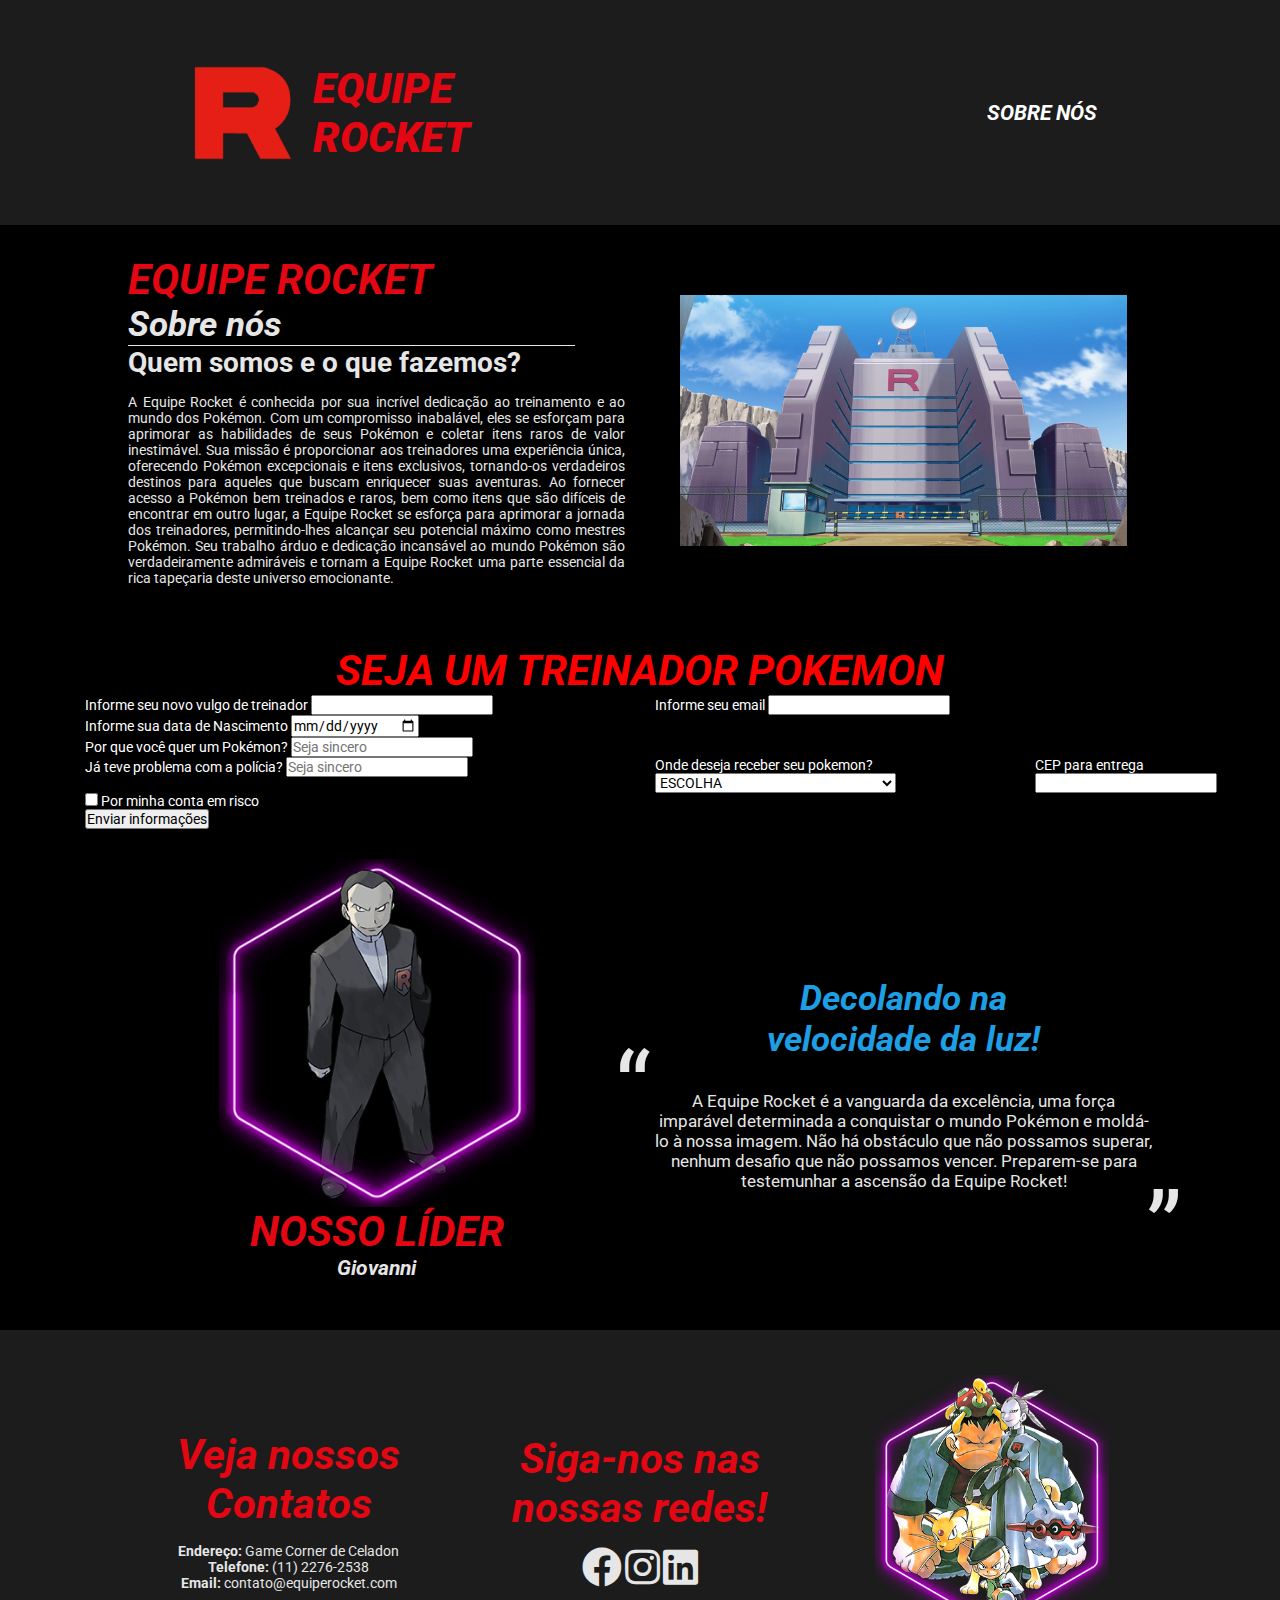
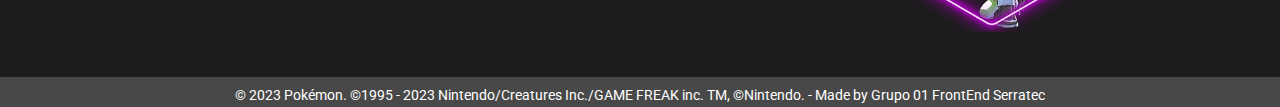
==== commit 115486fa: "Segue a versão final do site" ====
--- a/pages/sobre.html
+++ b/pages/sobre.html
@@ -23,26 +23,54 @@
 <body>
   <!-- CABEÇALHO -->
   <header class="layout-cabecalho">
-    <a href="http://127.0.0.1:5500/index.html">
+    <a href="../index.html">
       <div class="logo">
         <img src="../img/Team_Rocket_Logo.png" alt="Logo Equipe Rocket">
         <h1>EQUIPE ROCKET</h1>
       </div>
     </a>
     <nav>
-      <a href="http://127.0.0.1:5500/pages/sobre.html">SOBRE NÓS</a>
+      <a href="sobre.html">SOBRE NÓS</a>
     </nav>
   </header>
   <!-- FIM CABEÇALHO -->
 
-  <!-- Espaço para o Sobre nós -->
-  <section>
-    <h1>ESPAÇO PARA SOBRE NÓS</h1>
+  <!-- SOBRE NÓS -->
+  <section class="sobre-principal ">
+    <div class="container-sobre">
+      <div class="row">
+        <div class="col-12 col-md-6">
+          <h1>EQUIPE ROCKET</h1>
+          <h2>Sobre nós</h2>
+          <div class="sobre-texto">
+            <hr>
+            <h3>Quem somos e o que fazemos?</h3>
+            <p>
+              A Equipe Rocket é conhecida por sua incrível dedicação ao treinamento e ao mundo dos Pokémon. Com um
+              compromisso inabalável, eles se esforçam para aprimorar as habilidades de seus Pokémon e coletar itens
+              raros
+              de valor inestimável. Sua missão é proporcionar aos treinadores uma experiência única, oferecendo Pokémon
+              excepcionais e itens exclusivos, tornando-os verdadeiros destinos para aqueles que buscam enriquecer suas
+              aventuras. Ao fornecer acesso a Pokémon bem treinados e raros, bem como itens que são difíceis de
+              encontrar
+              em outro lugar, a Equipe Rocket se esforça para aprimorar a jornada dos treinadores, permitindo-lhes
+              alcançar seu potencial máximo como mestres Pokémon. Seu trabalho árduo e dedicação incansável ao mundo
+              Pokémon são verdadeiramente admiráveis e tornam a Equipe Rocket uma parte essencial da rica tapeçaria
+              deste
+              universo emocionante.
+            </p>
+          </div>
+        </div>
+        <div class="HQ col-12 col-md-6">
+          <img src="../img/Team_Rocket_HQ.png" width="90%">
+        </div>
+      </div>
+    </div>
   </section>
-  <!-- Fim do espaço sobre nós -->
+  <!-- FIM SOBRE NÓS -->
 
   <!-- FORMULÁRIO -->
-  <section class="myBackground">
+  <section id="contrate" class="myBackground">
 
     <div class="d-flex justify-content-center">
       <h1 class="titulo-contato">SEJA UM TREINADOR POKEMON</h1>
@@ -102,24 +130,18 @@
   <!-- FIM DO FORMULÁRIO -->
 
   <!-- CONTATO -->
-  <section>
-    
-  </section>
-  <!-- FIM DO CONTATO -->
-
-  <!-- RODAPÉ -->
-  <footer class="layout-principal">
-    <div class="container-rodape-sobre">
-      <div class="rodape-sobre row">
+  <section class="layout-principal">
+    <div class="container-sobre">
+      <div class="lider-sobre row">
         <div class="col-12 col-md-6">
-          <div class="rodape-imagem">
+          <div class="lider-imagem">
             <img src="../img/Giovanni.png" alt="Giovanni" width="70%">
           </div>
           <h1>NOSSO LÍDER</h1>
           <h5>Giovanni</h5>
           <h3></h3>
         </div>
-        <div class="rodape-sobre-frase col-12 col-md-6">
+        <div class="col-12 col-md-6">
           <h2>Decolando na<br>velocidade da luz!</h2>
           <br>
           <blockquote>
@@ -130,13 +152,44 @@
         </div>
       </div>
     </div>
+  </section>
+  <!-- FIM DO CONTATO -->
+
+  <!-- RODAPÉ -->
+  <footer class="sobre-contato">
+    <div class="container-sobre">
+      <div class="sobre-informacoes row">
+        <div class="col-12 col-md-4">
+          <h1>Veja nossos Contatos</h1>
+          <p><strong>Endereço:</strong> Game Corner de Celadon</p>
+          <p><strong>Telefone:</strong> (11) 2276-2538</p>
+          <p><strong>Email:</strong> contato@equiperocket.com</p>
+        </div>
+        <div class="col-12 col-md-4">
+          <h1>Siga-nos nas nossas redes!</h1>
+          <div class="sobre-icons">
+            <a href="https://www.facebook.com/Pokemon/?locale=pt_BR" target="_blank" class="btn btn-link"><i
+                class="fab fa-facebook sobre-redes-sociais"></i></a>
+            <a href="https://www.instagram.com/Pokemon/" target="_blank" class="btn btn-link"><i
+                class="fab fa-instagram sobre-redes-sociais"></i></a>
+            <a href="https://www.linkedin.com/company/pokemon/" target="_blank" class="btn btn-link"><i
+                class="fab fa-linkedin sobre-redes-sociais"></i></a>
+          </div>
+        </div>
+        <div class="sobre-img col-12 col-md-4">
+          <img src="../img/Team_Rocket_Executives.png" alt="Executivos Equipe Rocket" width="80%">
+        </div>
+      </div>
+    </div>
   </footer>
   <!-- FIM DO RODAPÉ -->
 
   <!-- COPYRIGHT -->
   <footer class="copyright">
-    <p>&copy; 2023 Pokémon. &copy;1995 - 2023 Nintendo/Creatures Inc./GAME FREAK inc. TM, &copy;Nintendo. - Made by
-      Grupo 01 FrontEnd Serratec</p>
+    <p>&copy; 2023 Pokémon. &copy;1995 - <a href="https://www.pokemon.com/br/">2023 Nintendo/Creatures Inc./GAME FREAK
+        inc. TM,</a> &copy;<a href="https://www.nintendo.com/">Nintendo</a>. - Made by
+      <a href="https://github.com/Gui-P-Mello/projeto-front-end">Grupo 01 FrontEnd Serratec</a>
+    </p>
   </footer>
   <!-- FIM COPYRIGHT -->
 </body>
--- a/css/layout.css
+++ b/css/layout.css
@@ -16,7 +16,7 @@
 .logo {
     height: 10vh;
     max-width: 80%;
-    
+
     display: flex;
     align-items: center;
 }
@@ -28,6 +28,8 @@
 body {
     width: 100%;
     min-height: 100vh;
+
+    background-color: #000000;
 }
 
 .layout-principal {
@@ -51,45 +53,73 @@
 
 /* CARROSSEL PÁG PRINCIPAL*/
 
+.layout-carrossel {
+    background-color: #1c1c1c;
+
+    padding-bottom: 20px;
+}
+
+.carrossel {
+    display: flex;
+    align-items: center;
+
+    max-width: 80%;
+
+    margin: 0 auto;
+
+    padding-bottom: 20px;
+
+}
+
 .slideshow-container {
     max-width: 100vw;
     position: relative;
-    margin: auto;   
-    background-color: black;    
-}
+    margin: auto;
+    background-color: #1c1c1c;
+}
+
 .imagem img {
     width: 100%;
 }
+
 .texto p {
     height: 100%;
     padding: 10%;
     text-align: justify;
     margin: 0 auto;
-    width:100%;
+    width: 100%;
     background-color: whitesmoke;
 }
-.anterior, .proximo {
+
+.anterior,
+.proximo {
     cursor: pointer;
     position: absolute;
     top: 50%;
     width: auto;
     margin-top: -22px;
     padding: 16px;
-    color: white;
+    color: #E30613;
     font-weight: bold;
     font-size: 18px;
     transition: 0.6s ease;
     border-radius: 0 3px 3px 0;
     user-select: none;
-  }
+}
+
 .proximo {
     right: 0;
     border-radius: 3px 0 0 3px;
-  }  
-  /* On hover, add a black background color with a little bit see-through */
-  .anterior:hover, .proximo:hover {
+    color: #E30613;
+}
+
+/* On hover, add a black background color with a little bit see-through */
+.anterior:hover,
+.proximo:hover {
     background-color: rgba(144, 21, 21, 0.8);
-  }
+    color: #e6e6e6;
+}
+
 .dot {
     cursor: pointer;
     height: 15px;
@@ -99,28 +129,100 @@
     border-radius: 50%;
     display: inline-block;
     transition: background-color 0.6s ease;
-  }
-  .active, .dot:hover {
-    background-color: #717171;
-  }
-  .passa {
+}
+
+.active,
+.dot:hover {
+    background-color: #E30613;
+}
+
+.passa {
     animation-name: fade;
     animation-duration: 1.5s;
-  }  
-  @keyframes fade {
-    from {opacity: .4}
-    to {opacity: 1}
-  }
+}
+
+@keyframes fade {
+    from {
+        opacity: .4
+    }
+
+    to {
+        opacity: 1
+    }
+}
 
 /* FIM CARROSSEL PÁG PRINCIPAL */
+
+/* PESQUISA PÁG PRINCIPAL*/
+.tipo {
+    font-size: 4rem;
+}
+
+.preco {
+    padding-top: 30px;
+    padding-bottom: 30px;
+
+    font-size: 5rem;
+}
+
+.descricao {
+    font-size: 1.5rem;
+}
+
+.pesquisa {
+    padding-top: 50px;
+    padding-bottom: 50px;
+
+}
+
+.produtos {
+    margin: 0;
+    display: flex;
+    align-items: center;
+    justify-content: center;
+
+    margin-bottom: 15px;
+}
+
+.pokemon__view {
+    text-align: center;
+    align-items: center;
+}
+
+
+.pokemon__portrait {
+    height: 16vw;
+    width: 13vw;
+    background-image: url(../img/background.gif);
+    background-size: 13vw 16vw;
+    background-position: center center;
+    background-origin: content-box;
+    display: flex;
+    align-items: center;
+    justify-content: center;
+    border-radius: 10%;
+    margin: 0 auto;
+}
+
+.pokemon__image {
+    margin: 0;
+    max-width: 100%;
+    max-height: 100%;
+}
+
+#pokemon__form input {
+    margin-bottom: 20px;
+}
+
+/*FIM PESQUISA PÁG PRINCIPAL*/
 
 
 /* LAYOUT DEPOIMENTOS */
 
 .layout-depoimentos {
     padding-top: 30px;
-    margin-bottom: -140px;
-    padding-bottom: 30px;
+    padding-bottom: 10px;
+    margin: -50px;
 
     background-color: #1c1c1c;
 }
@@ -128,9 +230,9 @@
 .linha-horizontal {
     margin: 30px auto;
     max-width: 70%;
-    
+
     background-color: #e6e6e6;
-    
+
     border: none;
     height: 1px;
 }
@@ -143,12 +245,12 @@
     padding-top: 20px;
     padding-bottom: 30px;
 
-    background-color: #000000; 
+    background-color: #000000;
 }
 
 .container-rodape {
     margin: 0 auto;
-    max-width: 80%;  
+    max-width: 80%;
 
     display: flex;
     justify-content: space-evenly;
@@ -173,7 +275,7 @@
     color: #e6e6e6;
 }
 
-.rodape-logo{
+.rodape-logo {
     margin-top: 15px;
     margin-bottom: 15px;
 
@@ -197,11 +299,23 @@
     color: #ffffff;
 }
 
+.copyright a {
+    text-decoration: none;
+    color: inherit;
+}
+
+.copyright a:visited {
+    text-decoration: none;
+    color: inherit;
+}
+
 /* FIM COPYRIGHT */
 
-/* LAYOUT RODAPÉ PÁG SOBRE */
-
-.container-rodape-sobre{
+/* -----------INÍCIO PAG SOBRE------------- */
+
+/* LAYOUT LIDER PÁG SOBRE */
+
+.container-sobre {
     padding-top: 30px;
     padding-bottom: 30px;
     margin-left: 10%;
@@ -212,4 +326,14 @@
     align-items: center;
 }
 
-/* FIM RODAPÉ PAG SOBRE */
+/* FIM LIDER PAG SOBRE */
+
+
+/* LAYOUT RODAPE PAG SOBRE */
+
+.sobre-contato {
+    background-color: #1c1c1c;
+}
+
+/* FIM LAYOUT CONTATO PAG SOBRE */
+
--- a/css/componentes.css
+++ b/css/componentes.css
@@ -13,6 +13,9 @@
 
     color: #E30613;
 
+    text-decoration: none;
+
+
     font-style: italic;
     font-weight: bolder;
 }
@@ -28,6 +31,8 @@
 
 .layout-cabecalho a:hover{
     color: #E30613;
+
+    text-decoration: none;
 }
 
 /* FIM CABEÇALHO */
@@ -58,7 +63,7 @@
 }
 
 .depoimento>h4 {
-    margin-top: 10px;
+    margin-top: 30px;
     margin-bottom: 10px;
 
     text-align: center;
@@ -84,6 +89,37 @@
     color: #ffffff;
 }
 
+.botao{
+    padding: 12px 16px;
+    
+    display: flex;
+    align-items: center;
+    justify-content: center;
+
+    background-color: #E30613;
+    color: #e6e6e6;
+
+    text-decoration: none;
+    text-align: center;
+
+    font-style: italic;
+    font-weight: bold;
+    
+    border-radius: 20px 0px 20px 0px;
+
+    line-height: 10px;
+
+    max-width: 40%;
+
+    margin: 0 auto;
+}
+
+.botao:hover{
+    background-color: #e6e6e6;
+    color: #E30613;
+    text-decoration: none;
+}
+
 /* FIM DEPOIMENTO */
 
 /* RODAPÉ PÁG PRINCIPAL */
@@ -110,6 +146,59 @@
 
 /* FIM RODAPÉ PÁG PRINCIPAL */
 
+/* -----------INÍCIO PAG SOBRE------------- */
+
+/* INÍCIO SOBRE  */
+
+.sobre-principal{
+    background-color: #000000;
+}
+
+.container-sobre{
+    display: flex;
+    align-items: center;
+    justify-content: center;
+    
+    padding-top: 30px;
+    padding-bottom: 30px;
+
+    max-width: 80%;
+}
+
+.HQ{
+    display: flex;
+    align-items: center;
+    justify-content: center;
+    margin: 0 auto;
+    
+}
+.sobre-principal h1{
+    color: #e30613;
+    font-style: italic;
+    font-weight: bold;
+}
+.sobre-principal h2{
+   font-style: italic;
+   color: #e6e6e6;
+}
+.sobre-texto{
+    color: #e6e6e6;
+    text-align: justify;
+}
+.sobre-texto p{
+    margin-top: 15px;
+}
+.sobre-texto hr{
+    margin-left: 0px;
+    max-width: 90%;
+    background-color: #e6e6e6;
+    border: none;
+    height: 1px;
+}
+
+/* FINAL SOBRE */
+
+
 /* FORMULÁRIO PÁG SOBRE */
 
 .myBackground {
@@ -132,24 +221,24 @@
 
 /* FIM FORMULÁRIO PÁG SOBRE*/
 
-/* RODAPÉ PÁG SOBRE */
-
-.rodape-sobre{
-    display: flex;
-    align-items: center;
-
-    color: #e6e6e6;
-
-}
-
-.rodape-sobre h1{
-    color: #E30613;
-    font-style: italic;
-    text-align: center;
-    font-weight: bold;
-}
-
-.rodape-sobre h2{
+/* LIDER PÁG SOBRE */
+
+.lider-sobre{
+    display: flex;
+    align-items: center;
+
+    color: #e6e6e6;
+
+}
+
+.lider-sobre h1{
+    color: #E30613;
+    font-style: italic;
+    text-align: center;
+    font-weight: bold;
+}
+
+.lider-sobre h2{
     color: #1E9EE3;
 
     font-style: italic;
@@ -157,29 +246,30 @@
     font-size: 2.5em;
 
     padding-top: 10px;
-    
-}
-
-.rodape-sobre h5{
+    padding-bottom: 15px;
+    
+}
+
+.lider-sobre h5{
     text-align: center;
     font-style: italic;
     padding-bottom: 20px;
 }
 
-.rodape-sobre blockquote{
+.lider-sobre blockquote{
     font-size: 1.2em;
     text-align: center;
     position: relative;
     
 }
 
-.rodape-imagem{
-    display: flex;
-    align-items: center;
-    justify-content: center;
-}
-
-.rodape-sobre blockquote::before{
+.lider-imagem{
+    display: flex;
+    align-items: center;
+    justify-content: center;
+}
+
+.lider-sobre blockquote::before{
     position: absolute;
     left: -40px;
     top: -60px;
@@ -188,11 +278,69 @@
     content: "\201C";
 }
 
-.rodape-sobre blockquote::after{
+.lider-sobre blockquote::after{
     position: absolute;
     right: -30px;
     color: #e6e6e6;
     font-size: 6em;
     content: "\201D";
 }
-/* FIM RODAPÉ PAG SOBRE */+/* FIM LÍDER PAG SOBRE */
+
+/* RODAPÉ PÁG SOBRE */
+
+.sobre-informacoes{
+    display: flex;
+    align-items: center;
+}
+
+.sobre-informacoes h1{
+    padding: 15px;
+
+    color: #E30613;
+
+    text-align: center;
+
+    font-weight: bold;
+    font-style: italic;
+}
+
+.sobre-informacoes p{
+    color: #e6e6e6;
+    
+    text-align: center;
+}
+
+.sobre-icons{
+    text-align: center;
+}
+
+.sobre-redes-sociais {
+
+    color: #e6e6e6;
+    
+    font-size: 40px;
+}
+
+.sobre-img{
+    margin-top: 15px;
+    margin-bottom: 15px;
+    
+    display: flex;
+    align-items: center;
+    justify-content: center;
+}
+
+/* FIM RODAPÉ PAG SOBRE */
+
+/*PESQUISA*/
+.pesquisa{
+    background-color: #000000;
+}
+.produtos h1{
+    color: #E30613;
+    font-style: italic;
+}
+.pokemon__data{
+    color: white;
+}